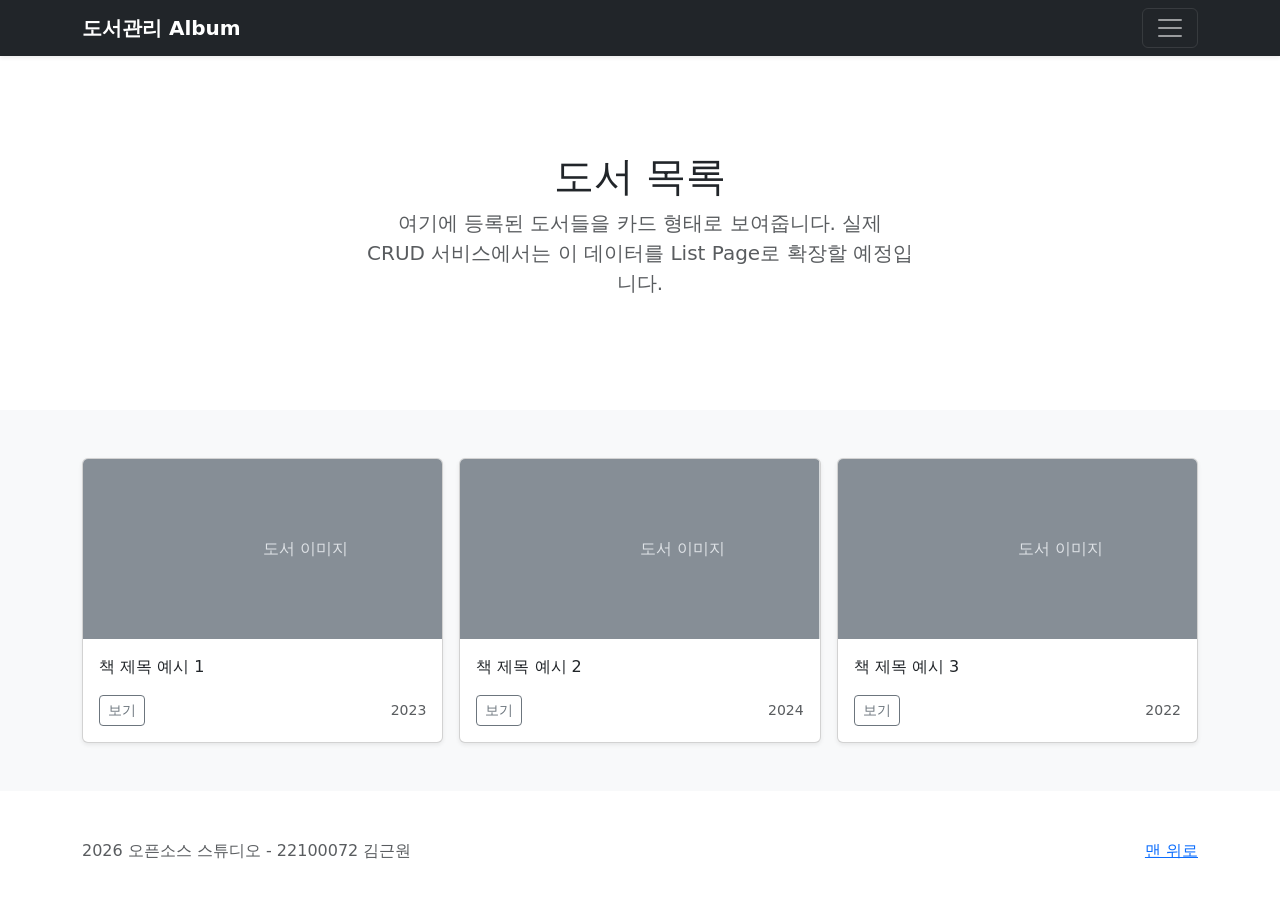
==== example.html @ 11aa769e "Add Bootstrap album example page" ====
<!doctype html>
<html lang="ko">
<head>
  <meta charset="UTF-8">
  <meta name="viewport" content="width=device-width, initial-scale=1">
  <title>Book Album - Bootstrap Example</title>
  <link href="https://cdn.jsdelivr.net/npm/bootstrap@5.3.3/dist/css/bootstrap.min.css" rel="stylesheet">
</head>
<body>

  <header>
    <div class="collapse text-bg-dark" id="navbarHeader">
      <div class="container">
        <div class="row">
          <div class="col-sm-8 col-md-7 py-4">
            <h4 class="text-white">도서관리 서비스</h4>
            <p class="text-body-secondary">이 페이지는 Bootstrap Album 예제를 따라 만든 연습용 페이지입니다.</p>
          </div>
        </div>
      </div>
    </div>
    <div class="navbar navbar-dark bg-dark shadow-sm">
      <div class="container d-flex justify-content-between">
        <a href="#" class="navbar-brand d-flex align-items-center">
          <strong>도서관리 Album</strong>
        </a>
        <button class="navbar-toggler" type="button" data-bs-toggle="collapse" data-bs-target="#navbarHeader" aria-controls="navbarHeader" aria-expanded="false" aria-label="Toggle navigation">
          <span class="navbar-toggler-icon"></span>
        </button>
      </div>
    </div>
  </header>

  <main>
    <section class="py-5 text-center container">
      <div class="row py-lg-5">
        <div class="col-lg-6 col-md-8 mx-auto">
          <h1 class="fw-light">도서 목록</h1>
          <p class="lead text-body-secondary">여기에 등록된 도서들을 카드 형태로 보여줍니다. 실제 CRUD 서비스에서는 이 데이터를 List Page로 확장할 예정입니다.</p>
        </div>
      </div>
    </section>

    <div class="album py-5 bg-body-tertiary">
      <div class="container">
        <div class="row row-cols-1 row-cols-sm-2 row-cols-md-3 g-3">

          <div class="col">
            <div class="card shadow-sm">
              <svg class="bd-placeholder-img card-img-top" width="100%" height="180" xmlns="http://www.w3.org/2000/svg" role="img" aria-label="Book cover" preserveAspectRatio="xMidYMid slice" focusable="false"><rect width="100%" height="100%" fill="#868e96"/><text x="50%" y="50%" fill="#dee2e6" dy=".3em">도서 이미지</text></svg>
              <div class="card-body">
                <p class="card-text">책 제목 예시 1</p>
                <div class="d-flex justify-content-between align-items-center">
                  <div class="btn-group">
                    <button type="button" class="btn btn-sm btn-outline-secondary">보기</button>
                  </div>
                  <small class="text-body-secondary">2023</small>
                </div>
              </div>
            </div>
          </div>

          <div class="col">
            <div class="card shadow-sm">
              <svg class="bd-placeholder-img card-img-top" width="100%" height="180" xmlns="http://www.w3.org/2000/svg" role="img" aria-label="Book cover" preserveAspectRatio="xMidYMid slice" focusable="false"><rect width="100%" height="100%" fill="#868e96"/><text x="50%" y="50%" fill="#dee2e6" dy=".3em">도서 이미지</text></svg>
              <div class="card-body">
                <p class="card-text">책 제목 예시 2</p>
                <div class="d-flex justify-content-between align-items-center">
                  <div class="btn-group">
                    <button type="button" class="btn btn-sm btn-outline-secondary">보기</button>
                  </div>
                  <small class="text-body-secondary">2024</small>
                </div>
              </div>
            </div>
          </div>

          <div class="col">
            <div class="card shadow-sm">
              <svg class="bd-placeholder-img card-img-top" width="100%" height="180" xmlns="http://www.w3.org/2000/svg" role="img" aria-label="Book cover" preserveAspectRatio="xMidYMid slice" focusable="false"><rect width="100%" height="100%" fill="#868e96"/><text x="50%" y="50%" fill="#dee2e6" dy=".3em">도서 이미지</text></svg>
              <div class="card-body">
                <p class="card-text">책 제목 예시 3</p>
                <div class="d-flex justify-content-between align-items-center">
                  <div class="btn-group">
                    <button type="button" class="btn btn-sm btn-outline-secondary">보기</button>
                  </div>
                  <small class="text-body-secondary">2022</small>
                </div>
              </div>
            </div>
          </div>

        </div>
      </div>
    </div>
  </main>

  <footer class="text-body-secondary py-5">
    <div class="container">
      <p class="float-end mb-1"><a href="#">맨 위로</a></p>
      <p class="mb-1">2026 오픈소스 스튜디오 - 22100072 김근원</p>
    </div>
  </footer>

  <script src="https://cdn.jsdelivr.net/npm/bootstrap@5.3.3/dist/js/bootstrap.bundle.min.js"></script>
</body>
</html>
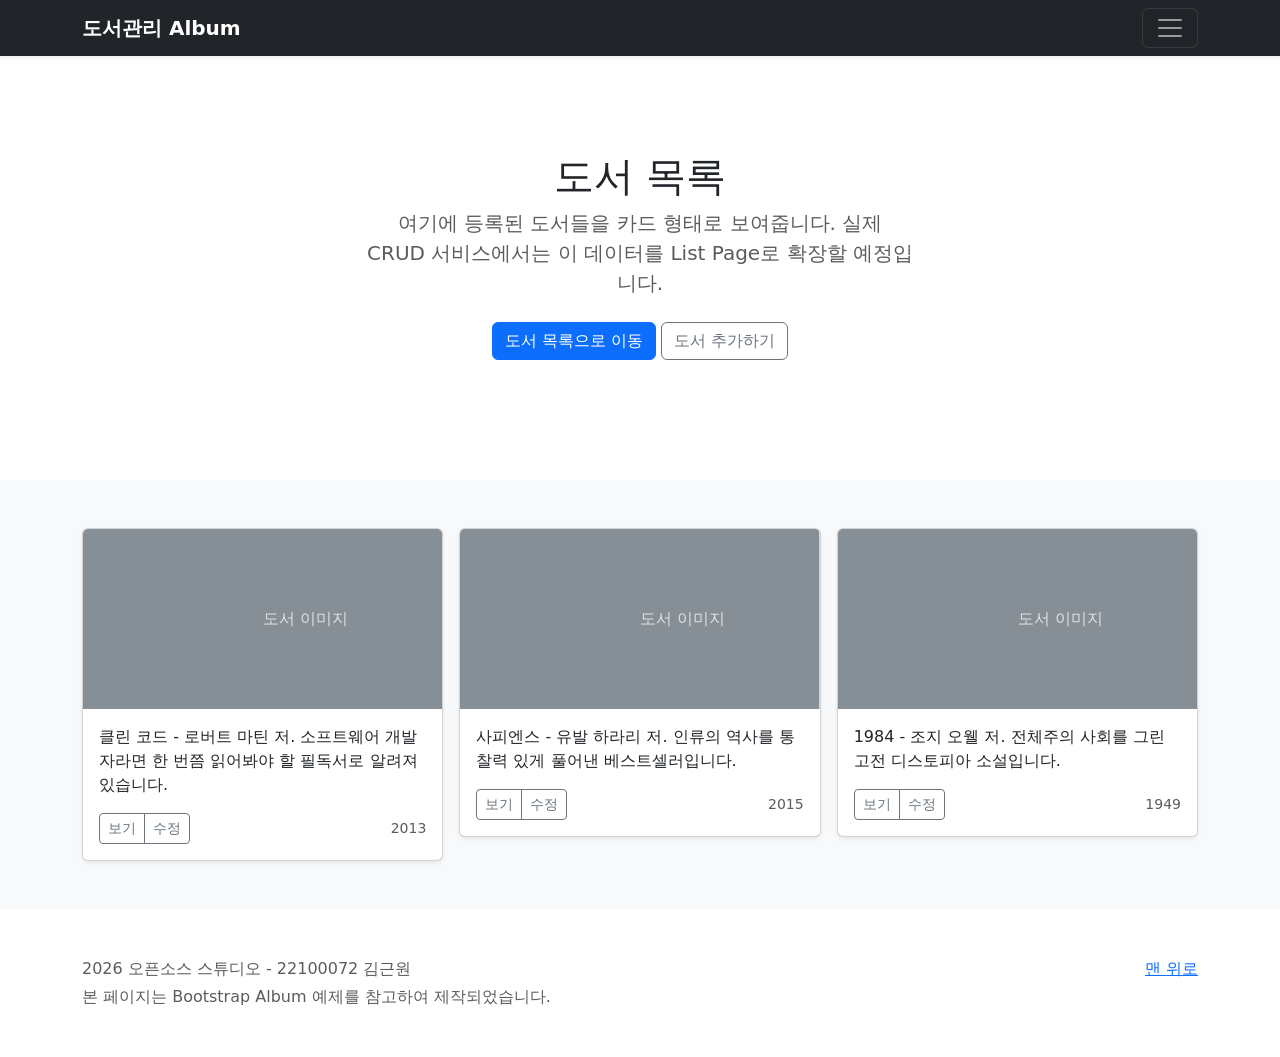
==== commit f34ab89a: "Improve example.html to match Bootstrap Album structure and add README" ====
--- a/example.html
+++ b/example.html
@@ -13,8 +13,15 @@
       <div class="container">
         <div class="row">
           <div class="col-sm-8 col-md-7 py-4">
-            <h4 class="text-white">도서관리 서비스</h4>
-            <p class="text-body-secondary">이 페이지는 Bootstrap Album 예제를 따라 만든 연습용 페이지입니다.</p>
+            <h4 class="text-white">소개</h4>
+            <p class="text-body-secondary">이 페이지는 제가 보유한 도서들을 모아둔 앨범 형태의 연습용 페이지입니다. Bootstrap의 Album 예제 구조를 참고해서 만들었습니다.</p>
+          </div>
+          <div class="col-sm-4 offset-md-1 py-4">
+            <h4 class="text-white">연락처</h4>
+            <ul class="list-unstyled">
+              <li><a href="#" class="text-white">GitHub 프로필 보기</a></li>
+              <li><a href="#" class="text-white">이메일 보내기</a></li>
+            </ul>
           </div>
         </div>
       </div>
@@ -37,6 +44,10 @@
         <div class="col-lg-6 col-md-8 mx-auto">
           <h1 class="fw-light">도서 목록</h1>
           <p class="lead text-body-secondary">여기에 등록된 도서들을 카드 형태로 보여줍니다. 실제 CRUD 서비스에서는 이 데이터를 List Page로 확장할 예정입니다.</p>
+          <p>
+            <a href="index.html" class="btn btn-primary my-2">도서 목록으로 이동</a>
+            <a href="add.html" class="btn btn-outline-secondary my-2">도서 추가하기</a>
+          </p>
         </div>
       </div>
     </section>
@@ -49,12 +60,13 @@
             <div class="card shadow-sm">
               <svg class="bd-placeholder-img card-img-top" width="100%" height="180" xmlns="http://www.w3.org/2000/svg" role="img" aria-label="Book cover" preserveAspectRatio="xMidYMid slice" focusable="false"><rect width="100%" height="100%" fill="#868e96"/><text x="50%" y="50%" fill="#dee2e6" dy=".3em">도서 이미지</text></svg>
               <div class="card-body">
-                <p class="card-text">책 제목 예시 1</p>
+                <p class="card-text">클린 코드 - 로버트 마틴 저. 소프트웨어 개발자라면 한 번쯤 읽어봐야 할 필독서로 알려져 있습니다.</p>
                 <div class="d-flex justify-content-between align-items-center">
                   <div class="btn-group">
-                    <button type="button" class="btn btn-sm btn-outline-secondary">보기</button>
+                    <button type="button" class="btn btn-sm btn-outline-secondary" onclick="location.href='view.html'">보기</button>
+                    <button type="button" class="btn btn-sm btn-outline-secondary" onclick="location.href='edit.html'">수정</button>
                   </div>
-                  <small class="text-body-secondary">2023</small>
+                  <small class="text-body-secondary">2013</small>
                 </div>
               </div>
             </div>
@@ -64,12 +76,13 @@
             <div class="card shadow-sm">
               <svg class="bd-placeholder-img card-img-top" width="100%" height="180" xmlns="http://www.w3.org/2000/svg" role="img" aria-label="Book cover" preserveAspectRatio="xMidYMid slice" focusable="false"><rect width="100%" height="100%" fill="#868e96"/><text x="50%" y="50%" fill="#dee2e6" dy=".3em">도서 이미지</text></svg>
               <div class="card-body">
-                <p class="card-text">책 제목 예시 2</p>
+                <p class="card-text">사피엔스 - 유발 하라리 저. 인류의 역사를 통찰력 있게 풀어낸 베스트셀러입니다.</p>
                 <div class="d-flex justify-content-between align-items-center">
                   <div class="btn-group">
-                    <button type="button" class="btn btn-sm btn-outline-secondary">보기</button>
+                    <button type="button" class="btn btn-sm btn-outline-secondary" onclick="location.href='view.html'">보기</button>
+                    <button type="button" class="btn btn-sm btn-outline-secondary" onclick="location.href='edit.html'">수정</button>
                   </div>
-                  <small class="text-body-secondary">2024</small>
+                  <small class="text-body-secondary">2015</small>
                 </div>
               </div>
             </div>
@@ -79,12 +92,13 @@
             <div class="card shadow-sm">
               <svg class="bd-placeholder-img card-img-top" width="100%" height="180" xmlns="http://www.w3.org/2000/svg" role="img" aria-label="Book cover" preserveAspectRatio="xMidYMid slice" focusable="false"><rect width="100%" height="100%" fill="#868e96"/><text x="50%" y="50%" fill="#dee2e6" dy=".3em">도서 이미지</text></svg>
               <div class="card-body">
-                <p class="card-text">책 제목 예시 3</p>
+                <p class="card-text">1984 - 조지 오웰 저. 전체주의 사회를 그린 고전 디스토피아 소설입니다.</p>
                 <div class="d-flex justify-content-between align-items-center">
                   <div class="btn-group">
-                    <button type="button" class="btn btn-sm btn-outline-secondary">보기</button>
+                    <button type="button" class="btn btn-sm btn-outline-secondary" onclick="location.href='view.html'">보기</button>
+                    <button type="button" class="btn btn-sm btn-outline-secondary" onclick="location.href='edit.html'">수정</button>
                   </div>
-                  <small class="text-body-secondary">2022</small>
+                  <small class="text-body-secondary">1949</small>
                 </div>
               </div>
             </div>
@@ -99,6 +113,7 @@
     <div class="container">
       <p class="float-end mb-1"><a href="#">맨 위로</a></p>
       <p class="mb-1">2026 오픈소스 스튜디오 - 22100072 김근원</p>
+      <p class="mb-0">본 페이지는 Bootstrap Album 예제를 참고하여 제작되었습니다.</p>
     </div>
   </footer>
 
